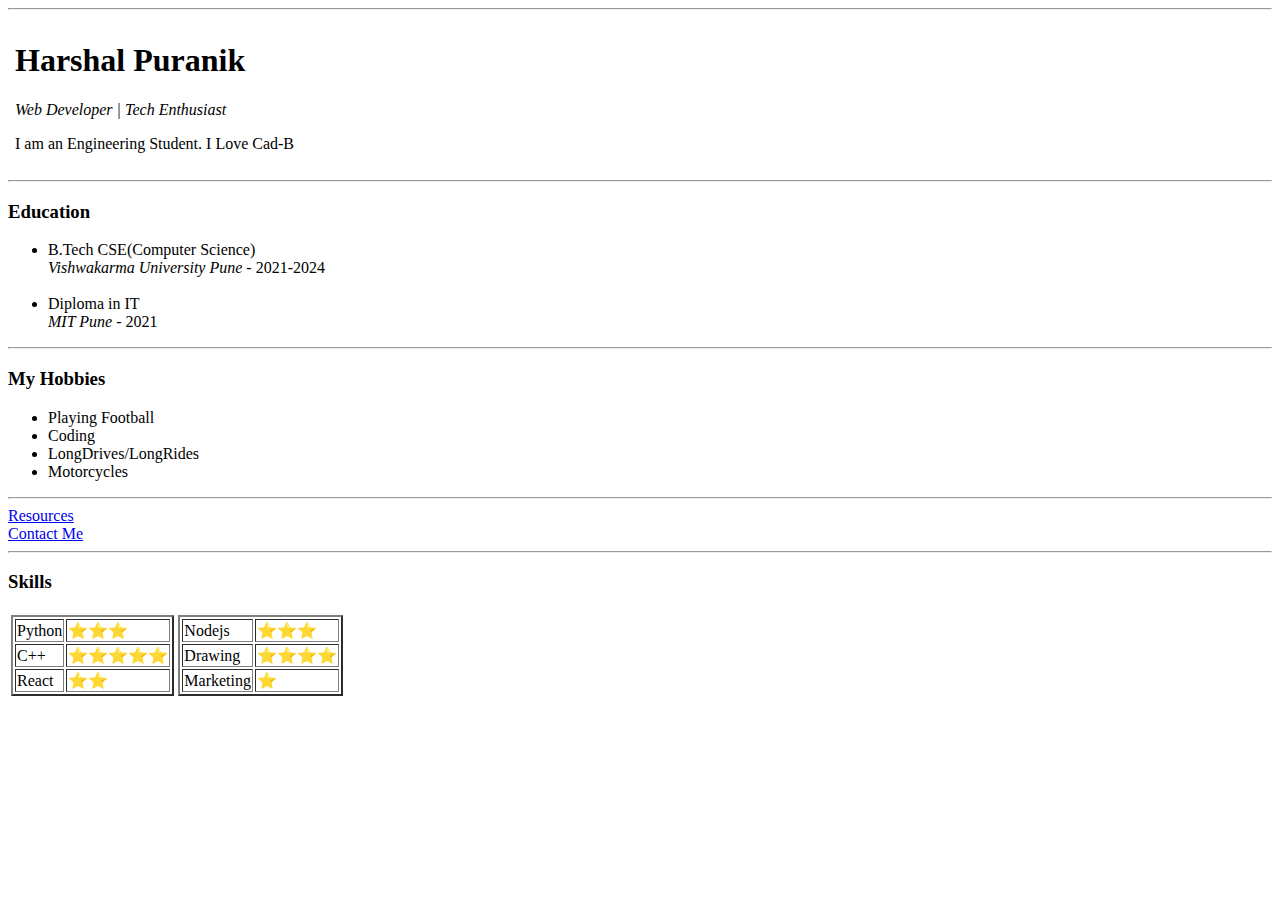
==== index.html @ 25003231 "Add initial CV Website files" ====
<!DOCTYPE html>
<html lang="en" dir="ltr">

<head>
  <meta charset="utf-8">
  <title> Harshal's Personal Site</title>
</head>

<body>
  <hr>
   <table>
     <tr>
       <td><img src="https://media-exp1.licdn.com/dms/image/C5603AQEYR9FYAGr1jQ/profile-displayphoto-shrink_200_200/0/1638426269934?e=1645056000&v=beta&t=zNAKdc3kGVqlX3de-6npoU0qkYc-AY5a3yBVEysId20" alt=""></td>
      <td><h1><strong>Harshal Puranik</strong></h1>
       <p> <em>Web Developer | Tech Enthusiast </em></p>
       <p>I am an Engineering Student. I Love Cad-B </p></td>
     </tr>
   </table>
  <hr>
<h3>Education</h3>
<ul>
  <li>B.Tech CSE(Computer Science)
  <br><em>Vishwakarma University Pune</em> - 2021-2024</li>
  <br>
  <li>Diploma in IT
  <br><em>MIT Pune</em> - 2021</li>
</ul>
<hr>
<h3>My Hobbies</h3>
<ul>
  <li>Playing Football</li>
  <li>Coding</li>
  <li>LongDrives/LongRides</li>
  <li>Motorcycles</li>
</ul>
<hr>
<a href="Courses.html">Resources</a>
<br>
<a href="ContactMe.html">Contact Me</a>
<hr>
<h3>Skills</h3>

<table>
  <tr>
    <td><table border="2">
      
      <tr>
        <td>Python</td>
        <td>⭐⭐⭐</td>
      </tr>
      <tr>
      <td>C++</td>
    <td>
      ⭐⭐⭐⭐⭐
    </td>
    </tr>
    <tr>
      <td>React</td>
      <td>⭐⭐</td>
    </tr>
    </table></td>
    <td>
      <table border="2">
        <tr>
          <td>Nodejs</td>
          <td>⭐⭐⭐</td>
        </tr>
        <tr>
          <td>Drawing</td>
          <td>⭐⭐⭐⭐</td>
        </tr>
        
        
      <tr>
        <td>Marketing</td>
        <td>⭐</td>
      </tr>
      </table>
    </td>
  </tr>
</table>





</body>

</html>
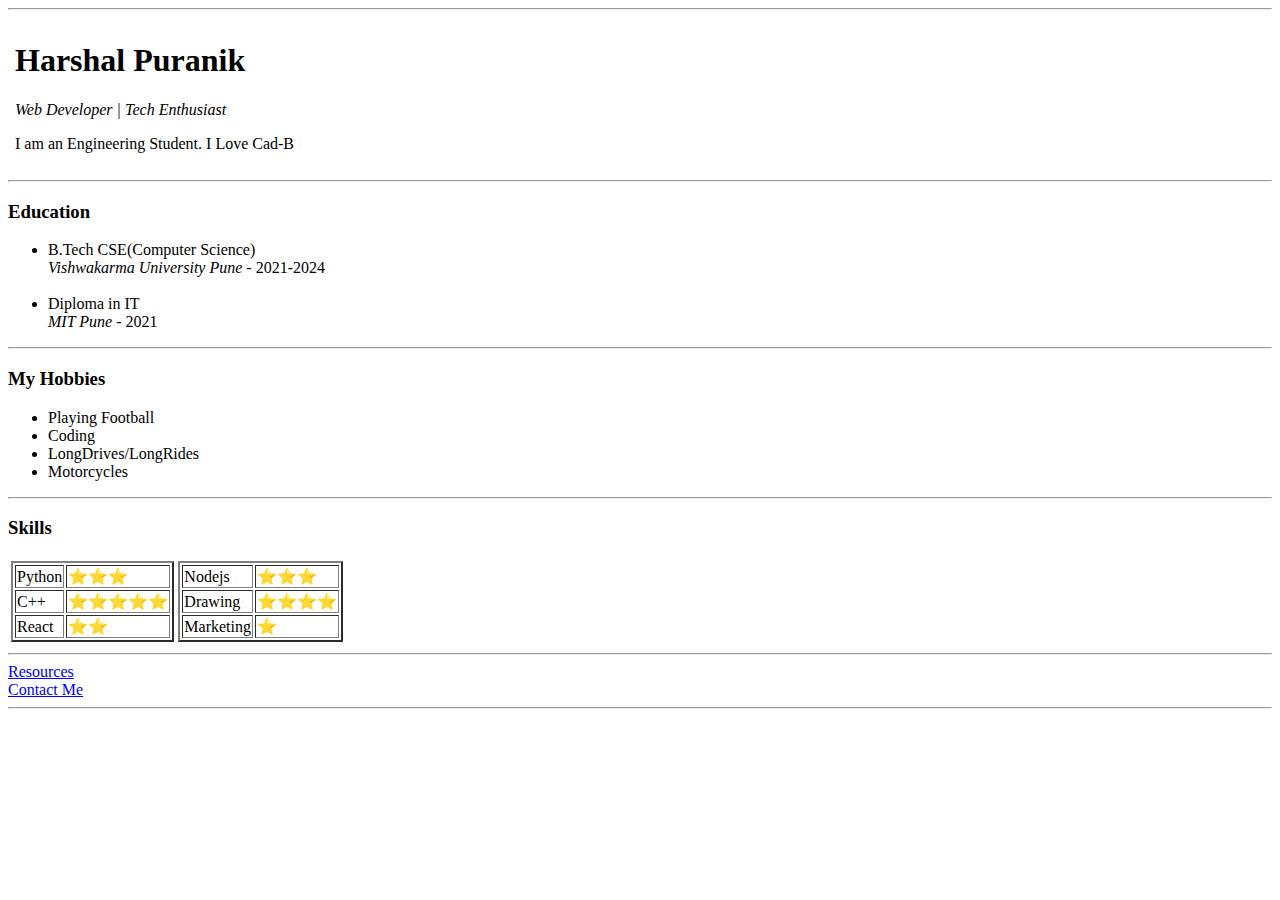
==== commit bd2209fb: "Updated index.html" ====
--- a/index.html
+++ b/index.html
@@ -34,10 +34,7 @@
   <li>Motorcycles</li>
 </ul>
 <hr>
-<a href="Courses.html">Resources</a>
-<br>
-<a href="ContactMe.html">Contact Me</a>
-<hr>
+
 <h3>Skills</h3>
 
 <table>
@@ -68,9 +65,7 @@
         <tr>
           <td>Drawing</td>
           <td>⭐⭐⭐⭐</td>
-        </tr>
-        
-        
+        </tr>  
       <tr>
         <td>Marketing</td>
         <td>⭐</td>
@@ -79,6 +74,11 @@
     </td>
   </tr>
 </table>
+  <hr>
+  <a href="Courses.html">Resources</a>
+<br>
+<a href="ContactMe.html">Contact Me</a>
+<hr>
 
 
 
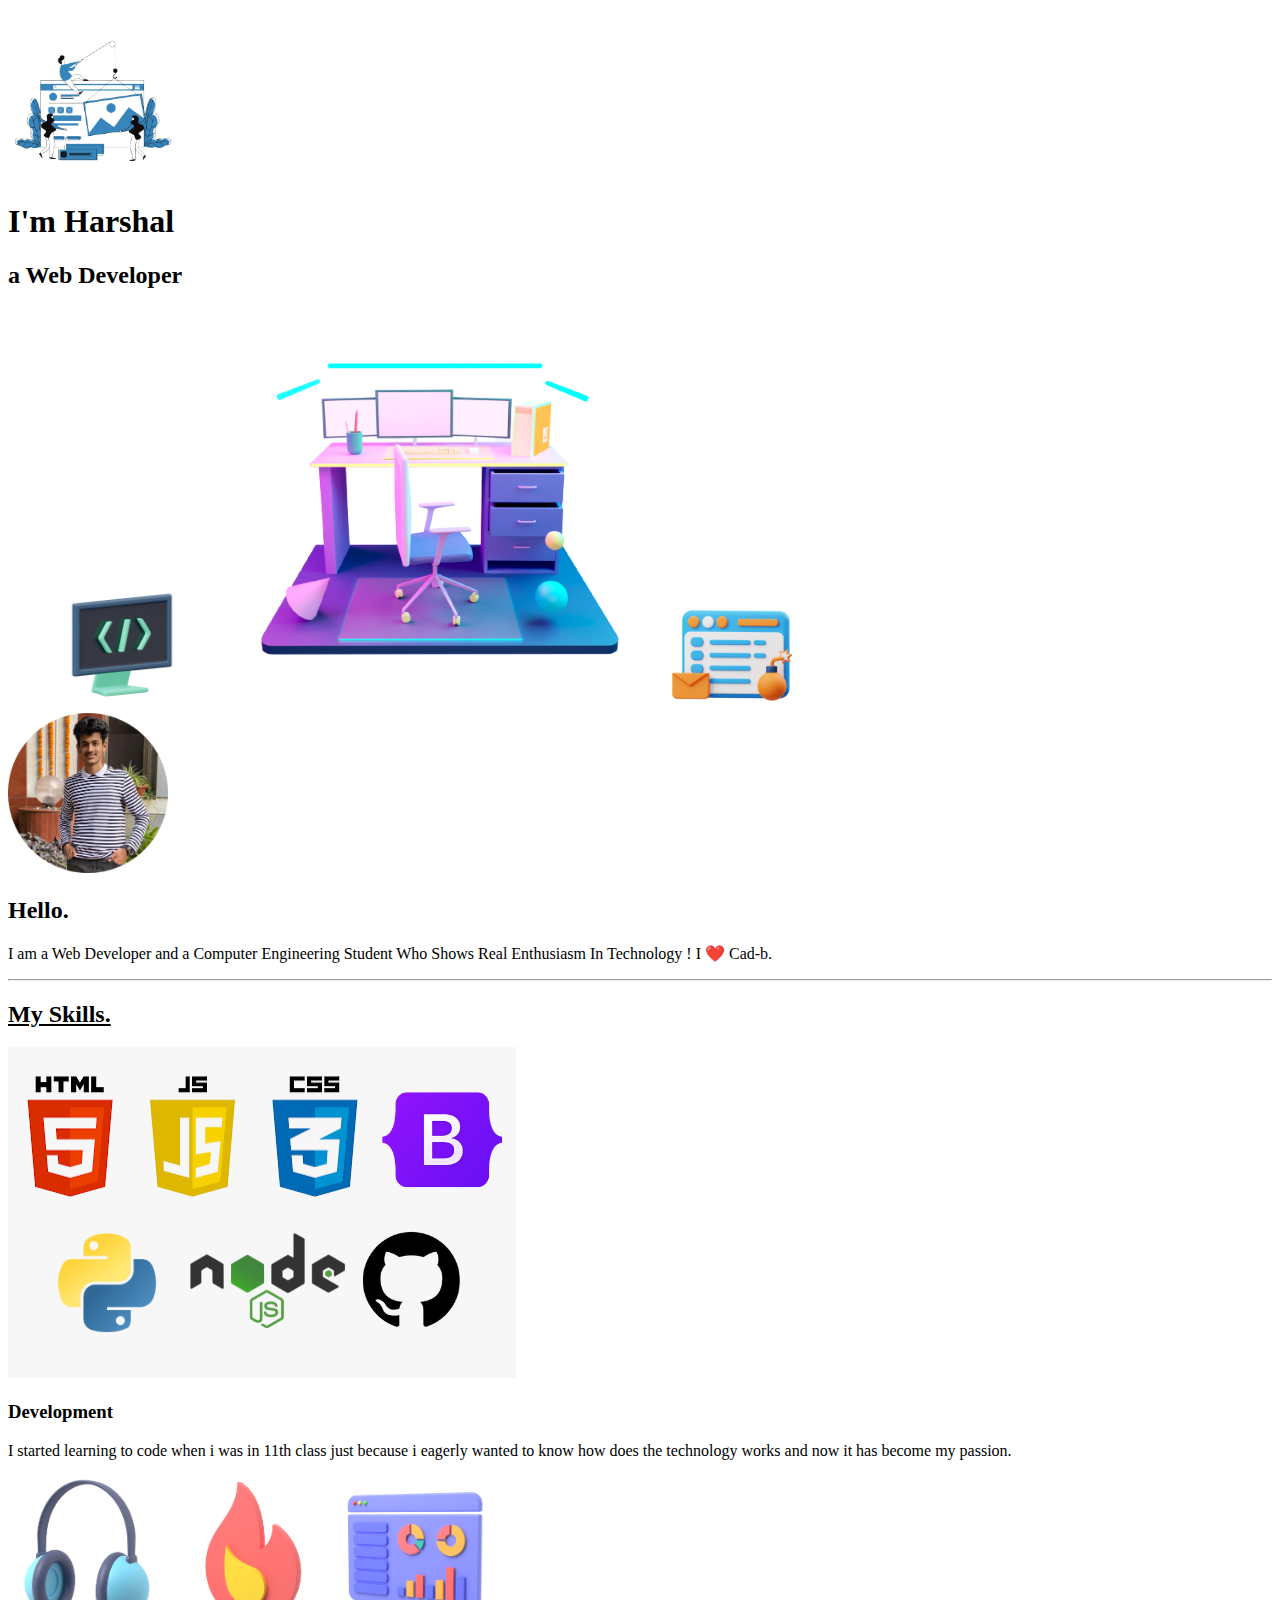
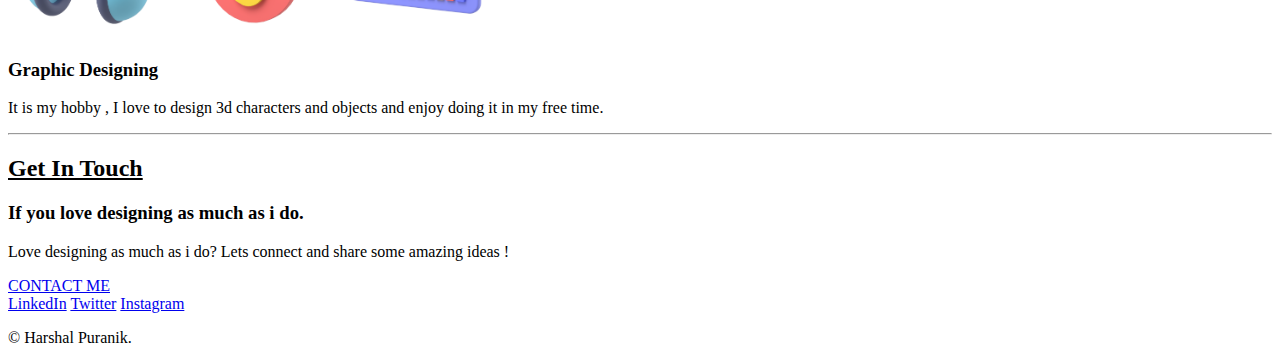
==== commit 143154ce: "new" ====
--- a/index.html
+++ b/index.html
@@ -1,89 +1,74 @@
 <!DOCTYPE html>
 <html lang="en" dir="ltr">
+  <head>
+    <meta charset="utf-8">
+    <title> Harshal Puranik</title>
+    <link rel="stylesheet" href="css/styles.css">
+    <link rel="icon" href="favicon.ico">
+    <link rel="preconnect" href="https://fonts.googleapis.com">
+<link rel="preconnect" href="https://fonts.gstatic.com" crossorigin>
+<link href="https://fonts.googleapis.com/css2?family=Merriweather&family=Montserrat&family=Sacramento&display=swap" rel="stylesheet">
+  </head>
+  <body>
+    <div class="top-container">
+      <img class="first-cloud" src="small2.png" alt="cloud-img" height="170px" width="170px">
+      <h1>I'm Harshal</h1>
+      <h2>a Web Developer</h2>
+      <img class="second-cloud" src="codecomputer.png"  alt="cloud-img" width="18%">
+      <img class="design"src = "desk.png" height="400px"alt="design-img">
+      <img class="third-cloud"src="website1.png" alt="" width="15%">
+    </div>
 
-<head>
-  <meta charset="utf-8">
-  <title> Harshal's Personal Site</title>
-</head>
+      <div class="middle-container">
+        <div class="profile">
+          <img class="face"src="harshal2.png" alt="" height="160px" width="160px">
+          <h2 class="hello">Hello.</h2>
+          <p class="intro">I am a Web Developer and a Computer Engineering Student Who Shows Real Enthusiasm In Technology !
+             I ❤️ Cad-b.</p>
+        </div>
+        <hr>
+        <div class="skills">
+          <u class="underline"><h2>My Skills.</h2></u>
+          <div class="skill-row">
+          <img class="logos" src="logos2.png" alt="">
 
-<body>
-  <hr>
-   <table>
-     <tr>
-       <td><img src="https://media-exp1.licdn.com/dms/image/C5603AQEYR9FYAGr1jQ/profile-displayphoto-shrink_200_200/0/1638426269934?e=1645056000&v=beta&t=zNAKdc3kGVqlX3de-6npoU0qkYc-AY5a3yBVEysId20" alt=""></td>
-      <td><h1><strong>Harshal Puranik</strong></h1>
-       <p> <em>Web Developer | Tech Enthusiast </em></p>
-       <p>I am an Engineering Student. I Love Cad-B </p></td>
-     </tr>
-   </table>
-  <hr>
-<h3>Education</h3>
-<ul>
-  <li>B.Tech CSE(Computer Science)
-  <br><em>Vishwakarma University Pune</em> - 2021-2024</li>
-  <br>
-  <li>Diploma in IT
-  <br><em>MIT Pune</em> - 2021</li>
-</ul>
-<hr>
-<h3>My Hobbies</h3>
-<ul>
-  <li>Playing Football</li>
-  <li>Coding</li>
-  <li>LongDrives/LongRides</li>
-  <li>Motorcycles</li>
-</ul>
-<hr>
+            <h3>Development</h3>
+            <p>I started learning to code when i was in 11th class just because i eagerly wanted to know how does the technology works and now it has become my passion.</p>
+          </div>
+          <div class="skill-row">
 
-<h3>Skills</h3>
+          <div class="skills2">
 
-<table>
-  <tr>
-    <td><table border="2">
-      
-      <tr>
-        <td>Python</td>
-        <td>⭐⭐⭐</td>
-      </tr>
-      <tr>
-      <td>C++</td>
-    <td>
-      ⭐⭐⭐⭐⭐
-    </td>
-    </tr>
-    <tr>
-      <td>React</td>
-      <td>⭐⭐</td>
-    </tr>
-    </table></td>
-    <td>
-      <table border="2">
-        <tr>
-          <td>Nodejs</td>
-          <td>⭐⭐⭐</td>
-        </tr>
-        <tr>
-          <td>Drawing</td>
-          <td>⭐⭐⭐⭐</td>
-        </tr>  
-      <tr>
-        <td>Marketing</td>
-        <td>⭐</td>
-      </tr>
-      </table>
-    </td>
-  </tr>
-</table>
-  <hr>
-  <a href="Courses.html">Resources</a>
-<br>
-<a href="ContactMe.html">Contact Me</a>
-<hr>
+            <img class="skill2" src="headphones.png" alt="" height="160px" width="160px">
+            <img class="skill2"src="fire.png" alt="" height="160px" width="160px">
+            <img class="skill2"src="dashboard.png" alt="" height="160px" width="160px" >
+          </div>
+
+            <h3>Graphic Designing</h3>
+            <p>It is my hobby , I love to design 3d characters and objects and enjoy doing it in my free time.</p>
+          </div>
+        </div>
+        <hr>
+        <div class="contact-me">
+          <u class="underline"><h2>Get In Touch</h2></u>
+          <h3>If you love designing as much as i do.</h3>
+          <p class="contact-message">Love designing as much as i do? Lets connect and share some amazing ideas !</p>
+          <a class="btn" href="mailto:harshal2001puranik@gmail.com">CONTACT ME</a>
+        </div>
+
+        </div>
 
 
 
+      <div class="bottom-container">
+        <a class="footer-link" href="https://www.linkedin.com/in/harshal-puranik/">LinkedIn</a>
+        <a class="footer-link" href="https://twitter.com/HarshalP_17">Twitter</a>
+        <a class="footer-link" href="https://www.instagram.com/harshallpuranik/">Instagram</a>
+        <p class="copyright">© Harshal Puranik.</p>
+      </div>
+</div>
 
 
-</body>
 
+  </body>
 </html>
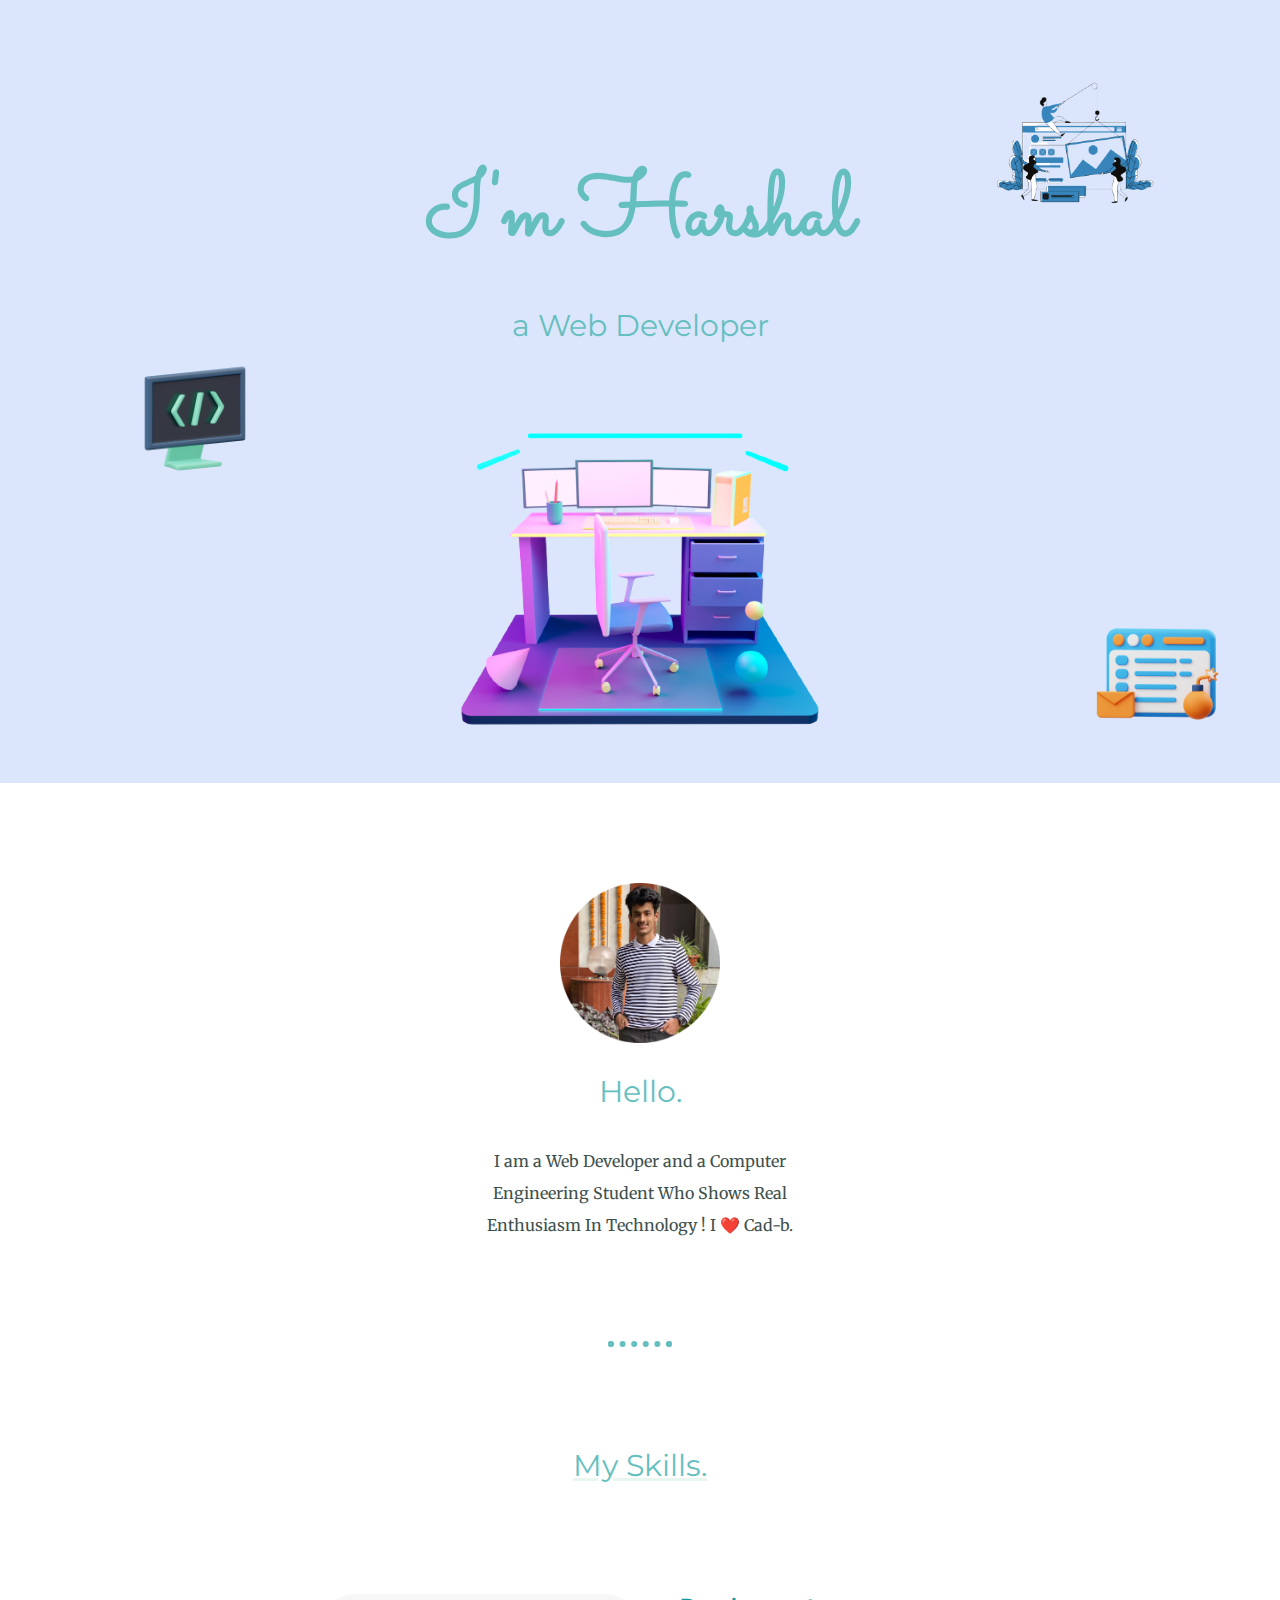
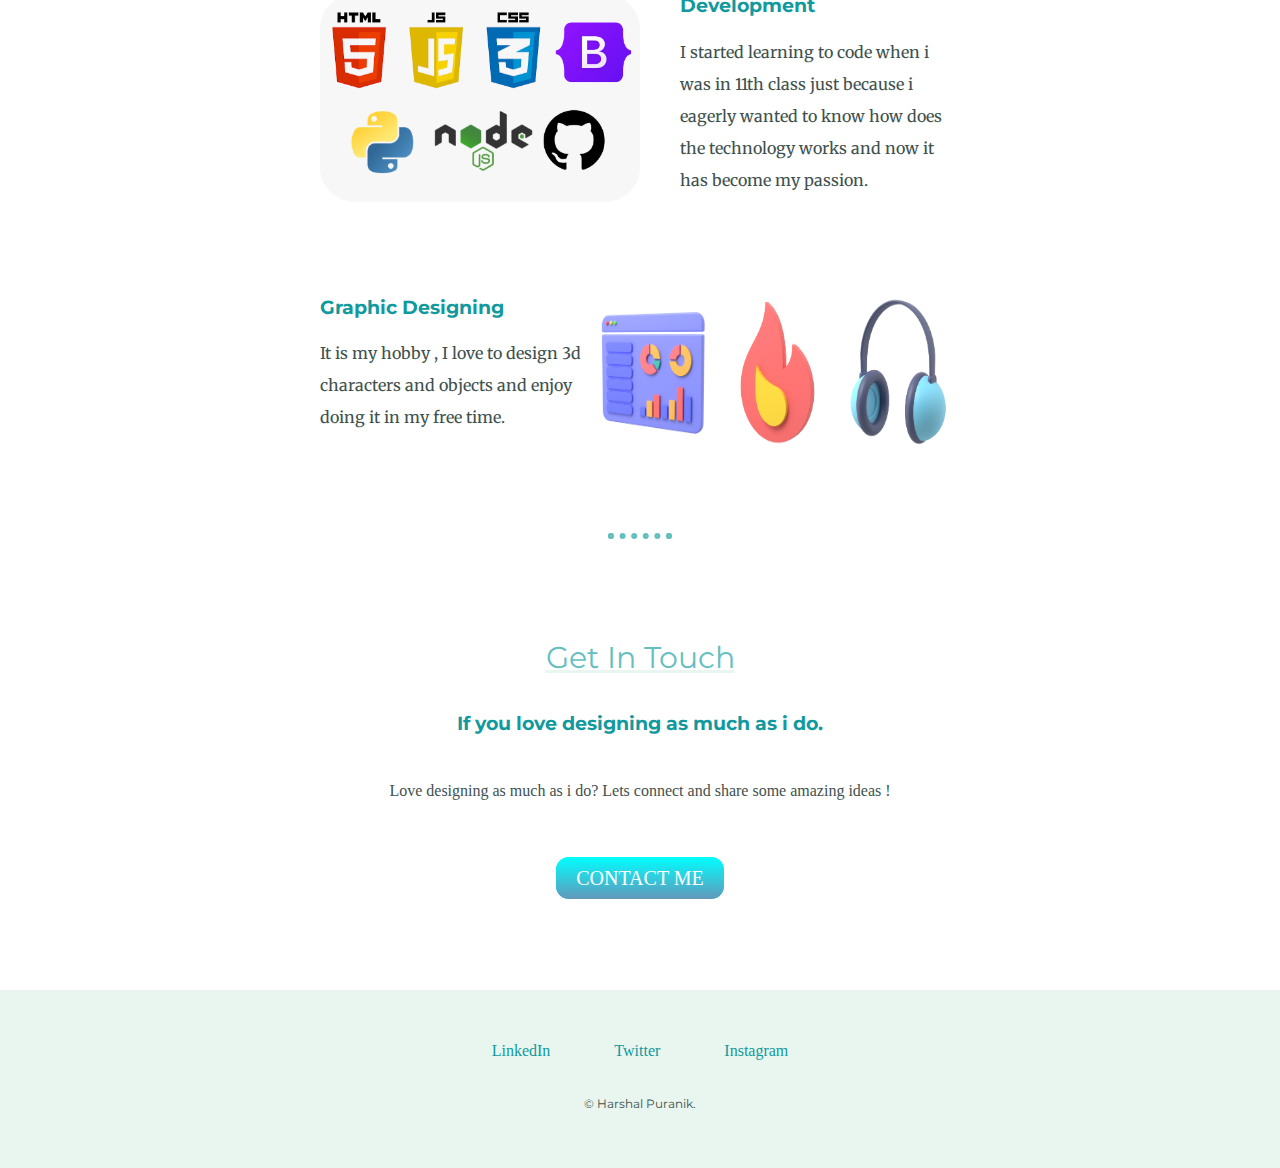
==== commit c116fde8: "Update index.html" ====
--- a/index.html
+++ b/index.html
@@ -3,7 +3,7 @@
   <head>
     <meta charset="utf-8">
     <title> Harshal Puranik</title>
-    <link rel="stylesheet" href="css/styles.css">
+    <link rel="stylesheet" href="styles.css">
     <link rel="icon" href="favicon.ico">
     <link rel="preconnect" href="https://fonts.googleapis.com">
 <link rel="preconnect" href="https://fonts.gstatic.com" crossorigin>
--- a/styles.css
+++ b/styles.css
@@ -0,0 +1,147 @@
+body {
+  margin: 0;
+  text-align: center;
+  font-family: 'Merriweather', serif;
+  color: #40514E;
+
+}
+h1 {
+
+  color: #66BFBF;
+  font-size: 5.625rem;
+font-family: 'Sacramento', cursive;
+  margin:  50px auto 0 auto;
+}
+h2:hover {
+  color: #11468F;
+}
+h2 {
+  padding-bottom: 10px;
+  font-weight: normal;
+  color:#66BFBF;
+  font-size: 1.9rem;
+font-family: 'Montserrat', sans-serif;font-family: 'Montserrat', sans-serif;
+}
+
+h3 {
+  font-family: 'Montserrat', sans-serif;
+  color: #11999E;
+}
+hr {
+  border: dotted #66BFBF 6px;
+  border-bottom: none;
+  width: 4%;
+  margin-top: 100px;
+  margin-bottom: 100px;
+}
+.top-container {
+  background-color: #DBE6FD;
+  position: relative;
+  padding-top: 100px;
+}
+.middle-container {
+
+  margin: 100px 0;
+
+}
+.intro {
+  width: 28%;
+margin: auto;
+}
+.bottom-container {
+  background-color: #E8F6EF;
+  padding: 50px 0 20px;
+
+}
+.second-cloud {
+  position: absolute;
+  left: 80px;
+  bottom: 300px;
+}
+.first-cloud {
+  position: absolute;
+right: 120px;
+top: 50px;
+}
+.third-cloud {
+  position: absolute;
+  top: 620px;
+  right: 20px;
+}
+.logos {
+  border-radius: 35px;
+   width: 50%;
+  float: left;
+
+  margin-right: 40px;
+
+}
+.skill2 {
+  float: right;
+  width: 25%;
+
+
+}
+.skills2 {
+  margin-left: 150px;
+}
+
+
+.footer-link {
+  color: #11999E;
+  margin: auto 30px;
+  font-family: 'Lobster', cursive;
+  text-decoration: none;
+}
+.skill-row {
+  width: 50%;
+  margin: 100px auto 100px auto;
+  text-align: left;
+}
+p {
+  line-height: 2;
+}
+.underline {
+  text-decoration-color: #E8F6EF;
+}
+.contact-message {
+  width: 60%;
+  margin: 40px auto 60px;
+  font-family: 'Lobster', cursive;
+  color: #40514E;
+}
+.btn {
+  background: #00ffff;
+  background-image: -webkit-linear-gradient(top, #00ffff, #6298ba);
+  background-image: -moz-linear-gradient(top, #00ffff, #6298ba);
+  background-image: -ms-linear-gradient(top, #00ffff, #6298ba);
+  background-image: -o-linear-gradient(top, #00ffff, #6298ba);
+  background-image: linear-gradient(to bottom, #00ffff, #6298ba);
+  -webkit-border-radius: 13;
+  -moz-border-radius: 13;
+  border-radius: 13px;
+  font-family: 'Lobster', cursive;
+  color: #ffffff;
+  font-size: 20px;
+  padding: 10px 20px 10px 20px;
+  text-decoration: none;
+}
+
+.btn:hover {
+  background: #6b006b;
+  background-image: -webkit-linear-gradient(top, #6b006b, #009afa);
+  background-image: -moz-linear-gradient(top, #6b006b, #009afa);
+  background-image: -ms-linear-gradient(top, #6b006b, #009afa);
+  background-image: -o-linear-gradient(top, #6b006b, #009afa);
+  background-image: linear-gradient(to bottom, #6b006b, #009afa);
+  text-decoration: none;
+  color: white;
+}
+.copyright {
+  font-family: 'Montserrat', sans-serif;
+  font-size: 0.75rem;
+  padding: 20px 0;
+}
+a:hover {
+  color: #0C1E7F;
+}
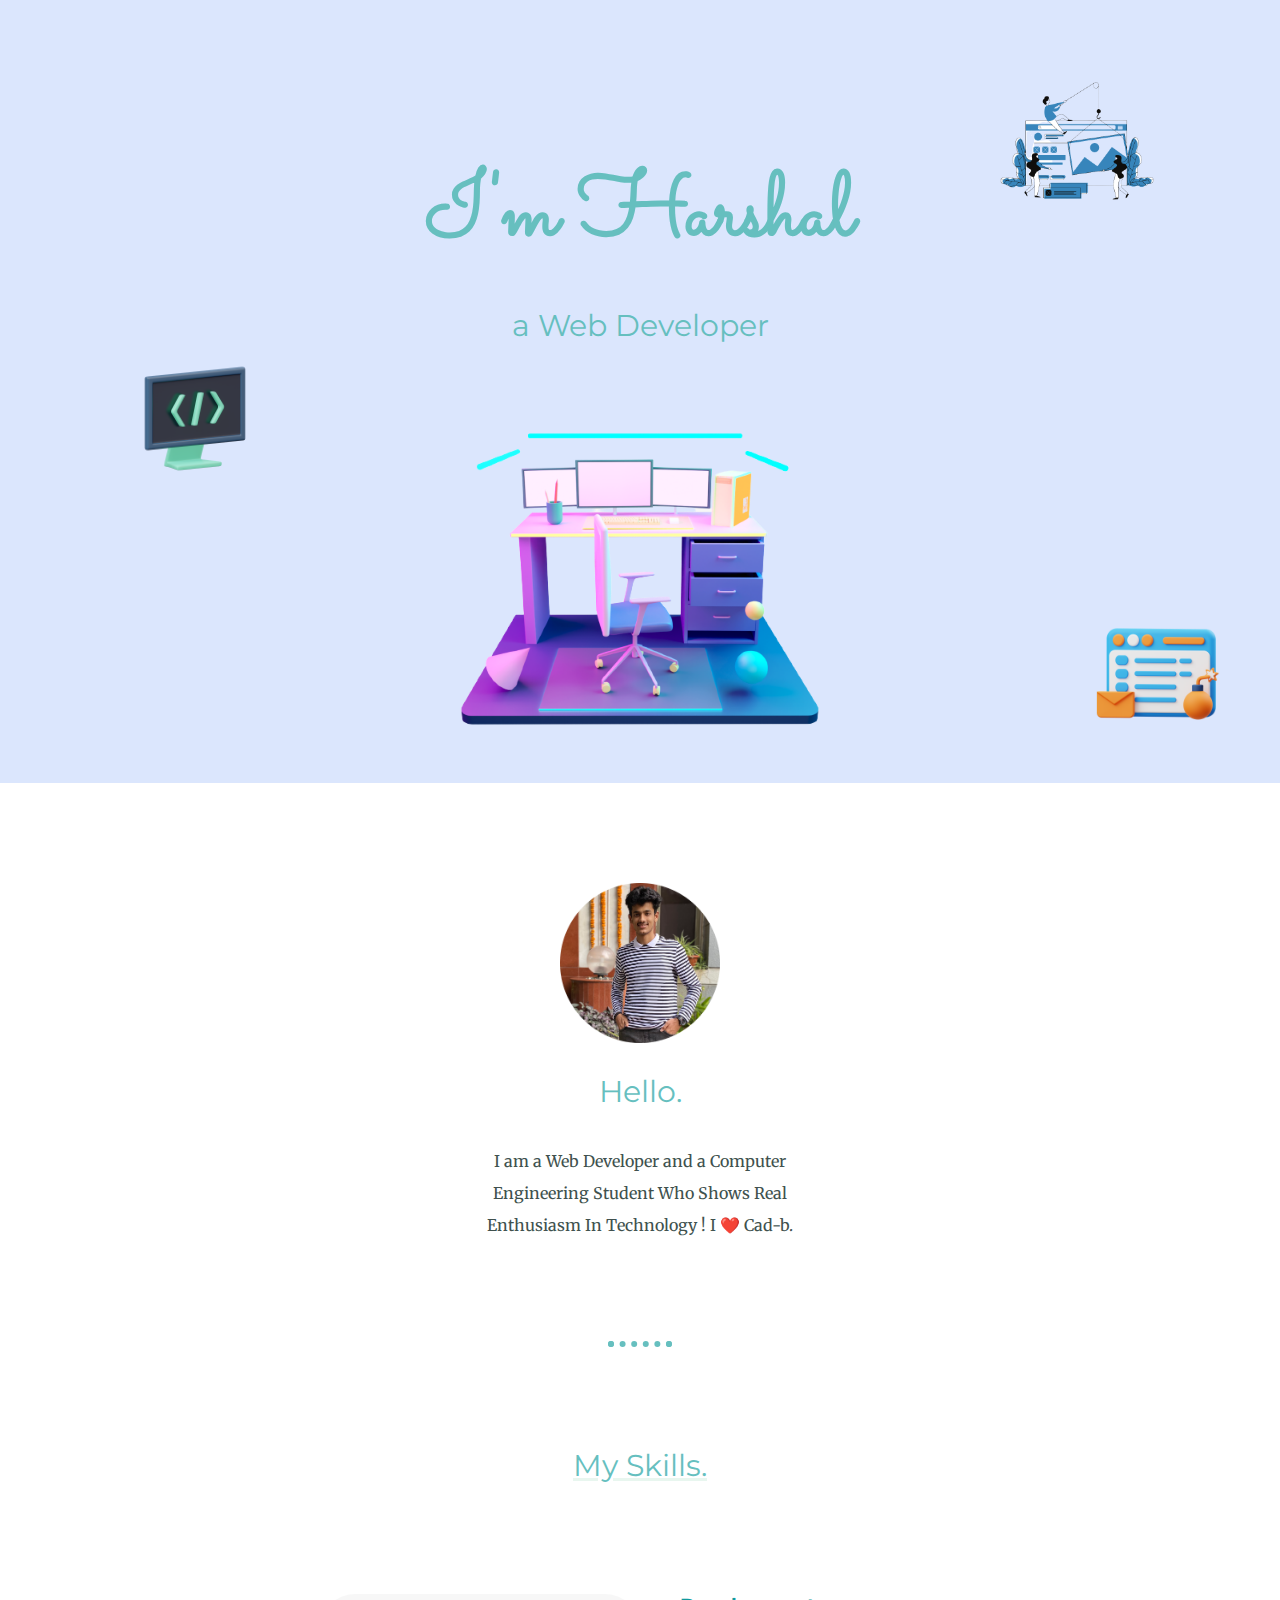
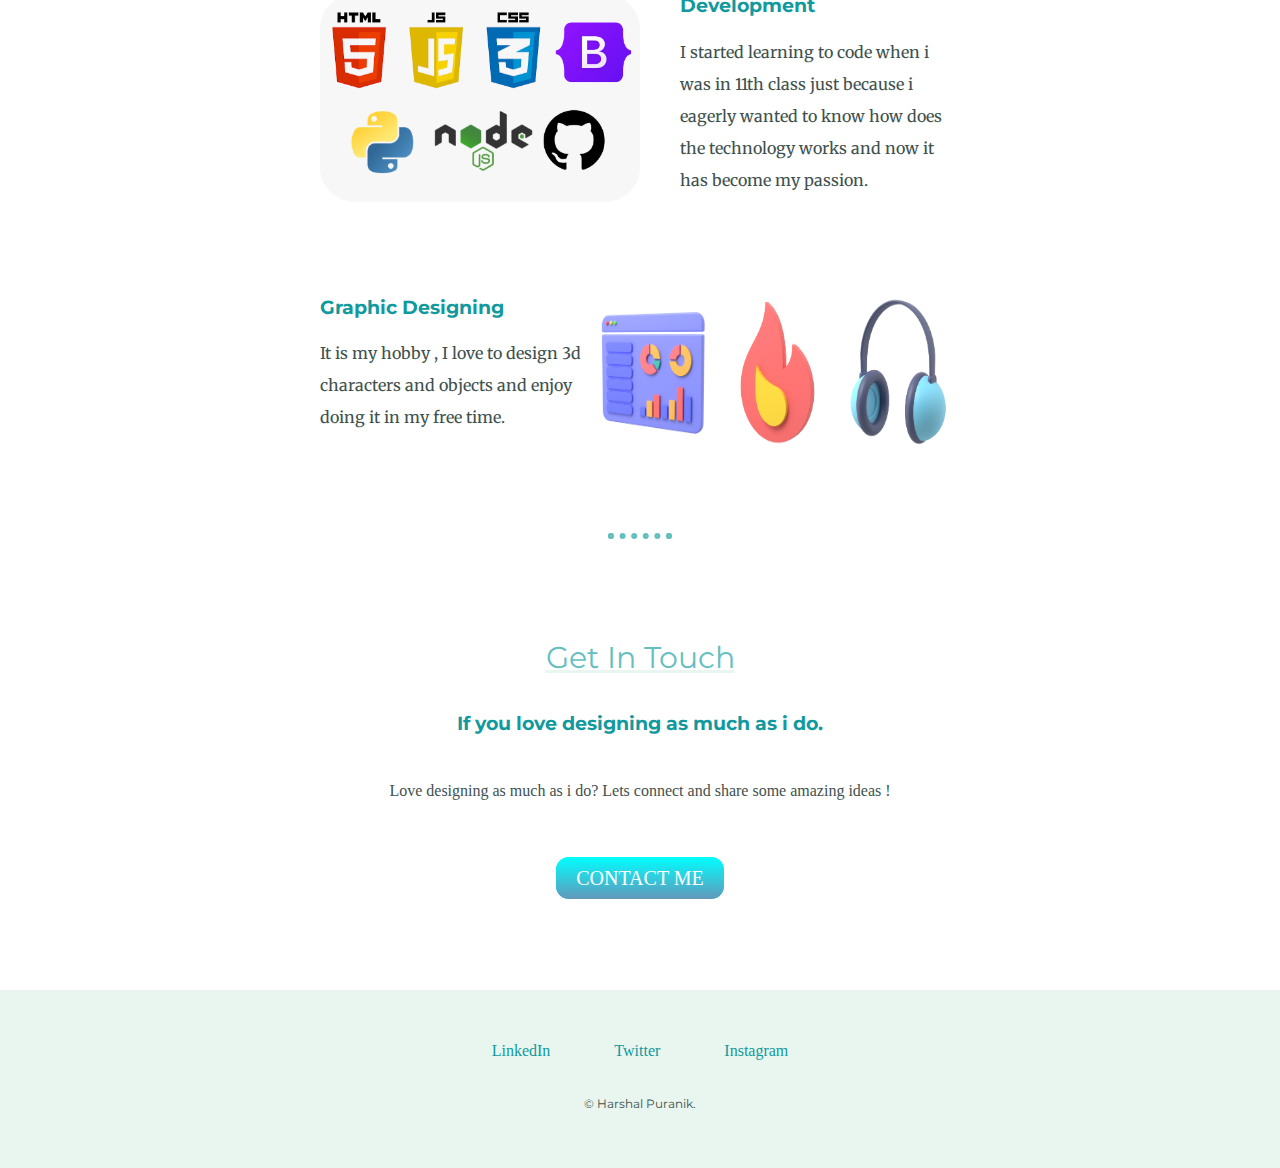
==== commit 618a3276: "Update index.html" ====
--- a/index.html
+++ b/index.html
@@ -3,7 +3,7 @@
   <head>
     <meta charset="utf-8">
     <title> Harshal Puranik</title>
-    <link rel="stylesheet" href="styles.css">
+    <link rel="stylesheet" href="styles.css" type="text/css">
     <link rel="icon" href="favicon.ico">
     <link rel="preconnect" href="https://fonts.googleapis.com">
 <link rel="preconnect" href="https://fonts.gstatic.com" crossorigin>
@@ -11,7 +11,7 @@
   </head>
   <body>
     <div class="top-container">
-      <img class="first-cloud" src="small2.png" alt="cloud-img" height="170px" width="170px">
+      <img class="first-cloud" src="small2.png" alt="cloud-img" width="13%">
       <h1>I'm Harshal</h1>
       <h2>a Web Developer</h2>
       <img class="second-cloud" src="codecomputer.png"  alt="cloud-img" width="18%">
